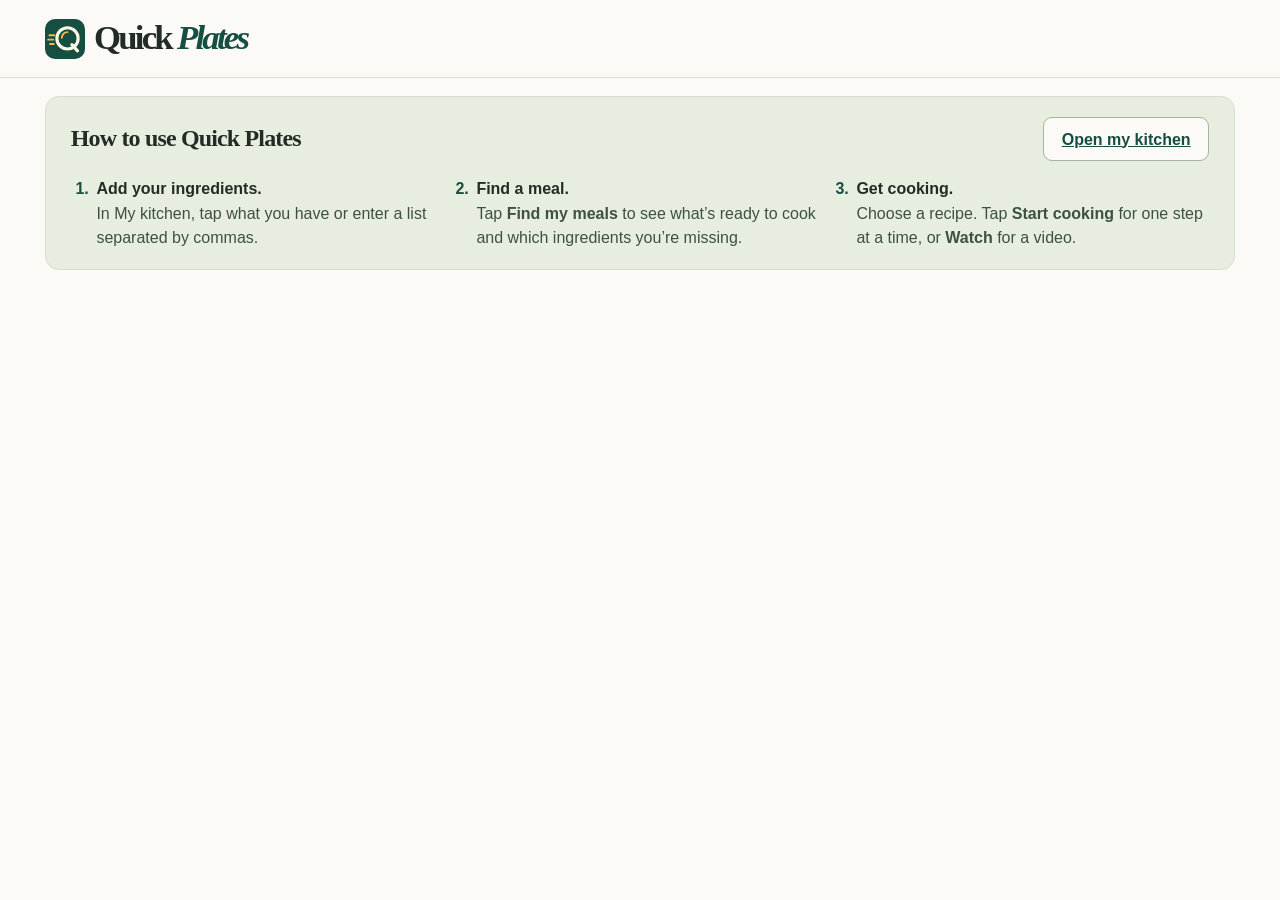
==== guide.html @ 8a929977 "Show the guide first, add a direct guide link and refresh online app pages" ====
<!doctype html>
<html lang="en-GB"><head><meta charset="utf-8"><meta name="viewport" content="width=device-width,initial-scale=1"><meta name="theme-color" content="#faf9f4"><title>How to use Quick Plates</title><link rel="stylesheet" href="./styles.css"><link rel="icon" href="./icon.svg"></head>
<body><header><div class="wrap mast"><a class="brand" href="./" style="text-decoration:none;color:inherit"><img src="./icon.svg" alt="" width="40" height="40">Quick <span>Plates</span></a></div></header>
<main class="wrap"><section class="quick-guide" aria-labelledby="guide-title">
<div class="guide-heading"><div><h1 id="guide-title">How to use Quick Plates</h1></div><a class="outline" href="./?view=pantry">Open my kitchen</a></div>
<ol class="guide-steps">
<li><strong>Add your ingredients.</strong> In My kitchen, tap what you have or enter a list separated by commas.</li>
<li><strong>Find a meal.</strong> Tap <b>Find my meals</b> to see what’s ready to cook and which ingredients you’re missing.</li>
<li><strong>Get cooking.</strong> Choose a recipe. Tap <b>Start cooking</b> for one step at a time, or <b>Watch</b> for a video.</li>
</ol></section></main></body></html>
---- styles.css ----
:root{--paper:#fbfaf6;--ink:#222c25;--muted:#58645a;--leaf:#174e42;--tomato:#9f4220;--border:#dcded2;--serif:Georgia,"Times New Roman",serif;background:var(--paper);color:var(--ink);font:100%/1.5 -apple-system,BlinkMacSystemFont,"Segoe UI",Arial,sans-serif;-webkit-text-size-adjust:100%}
*{box-sizing:border-box}body{margin:0}button,input,select{font:inherit;color:inherit}button{background:none;border:0;cursor:pointer}button:disabled{opacity:.45;cursor:default}button,a,input,select,summary{touch-action:manipulation}button:focus-visible,a:focus-visible,input:focus-visible,select:focus-visible{outline:3px solid #3d7657;outline-offset:3px}img{display:block;max-width:100%}h1,h2,h3,p{margin:0}h1,h2,h3,.cardname{font-family:var(--serif);line-height:1.08;letter-spacing:-.035em;font-weight:600}main:focus{outline:0}[hidden]{display:none!important}.wrap{width:min(1190px,calc(100% - 72px));margin:auto}.ico{width:1.15em;height:1.15em;display:inline-block;vertical-align:-.2em;flex:none}.skip{position:fixed;left:10px;top:-64px;background:white;z-index:8;padding:10px}.skip:focus{top:6px}
header{border-bottom:1px solid var(--border)}.mast{display:flex;align-items:center;gap:1rem;height:77px}.brand{display:flex;align-items:center;padding:0;font:700 2.17rem/1 var(--serif);letter-spacing:-.08em}.brand img{margin-right:9px}.brand span{margin-left:.18em;color:var(--leaf);font-style:italic}#topnav{display:flex;align-self:stretch;gap:.15rem;margin-left:auto}.navitem{font-size:.94rem;font-weight:650;padding:0 .85rem;color:var(--muted);position:relative}.navitem.active,.navitem:hover{color:var(--tomato)}#topnav .navitem.active:after{content:"";position:absolute;bottom:14px;left:.85rem;right:.85rem;height:2px;background:var(--tomato)}.bag,.outline,.primary,.quiet,.chip,.round{display:inline-flex;align-items:center;justify-content:center;gap:.5rem;line-height:1.2;min-height:42px;font-weight:650}.bag,.outline,.chip,.round{border:1px solid var(--border);background:#fffef9}.bag,.chip{border-radius:24px;padding:.58rem .95rem;font-size:.9rem}.bag.active{border-color:var(--tomato)}.bag b{background:#e6ebdd;padding:.12rem .35rem;border-radius:20px}.mobile-nav{display:none}.primary,.outline,.quiet{padding:.72rem 1.1rem;border-radius:9px}.primary{background:var(--tomato);color:#fff}.primary:hover{background:#872b1d}.outline:hover,.chip:hover,.round:hover{border-color:#97aa91}.quiet{color:var(--leaf);padding-inline:.4rem}.round{border-radius:50%;width:40px;height:40px;min-height:40px;padding:0}
.hero{display:grid;grid-template-columns:.85fr 1.15fr;position:relative;border-radius:22px;background:#f7ead7;overflow:hidden;margin-top:27px;min-height:360px}.hero-copy{padding:clamp(1.75rem,3.6vw,3.4rem);align-self:center}.eyebrow,.kicker{text-transform:uppercase;letter-spacing:.13em;font-size:.73rem;font-weight:780;color:var(--tomato)}.eyebrow{display:flex;align-items:center;gap:.5rem}.eyebrow:before{content:"";width:23px;height:2px;background:currentColor}.hero h1{font-size:clamp(3.5rem,5.75vw,5.7rem);letter-spacing:-.065em;line-height:.94;margin:1rem 0}.hero em{color:var(--tomato);font-weight:500}.hero-copy p{max-width:34ch;color:#475248;line-height:1.45}.hero-meta{display:flex;align-items:center;gap:.6rem;font-size:.9rem;color:#455247;margin:.75rem 0 1.15rem;font-weight:600}.hero-meta i{width:3px;height:3px;border-radius:50%;background:currentColor}.hero-photo{width:100%;height:100%;max-height:455px;min-height:100%;position:absolute;right:0;top:0;width:57.5%;object-fit:cover}
.pantry-band{margin:18px 0 34px;padding:1.2rem 1.6rem;border-radius:14px;border:1px solid #d5dfc9;background:#e8eedf;display:flex;align-items:center;gap:1rem}.basket-icon,.empty-icon{background:#dce7d0;color:var(--leaf);border-radius:50%;display:grid;place-items:center;width:46px;height:46px;flex:none}.basket-icon svg,.empty-icon svg{width:24px;height:24px}.band-text{flex:1}.pantry-band h2{font-size:1.5rem}.pantry-band p{font-size:.94rem;color:#4e5c4e;margin-top:2px}.pantry-band .outline{background:transparent;border-color:#a5b49b;color:#2d4d34}
.section-head,.results-line,.sheet-head,.between,.serves,.field-head{display:flex;align-items:center;justify-content:space-between;gap:.7rem}.section-head{align-items:flex-end}.section-head h2,.page-head h1{font-size:clamp(2.15rem,3.5vw,3.2rem);margin-top:.45rem}.browse{display:flex;gap:1rem;align-items:center;justify-content:space-between;margin:1.25rem 0 .7rem}.scroll-chips,.chips{display:flex;gap:.45rem;align-items:center}.scroll-chips{overflow:auto;scrollbar-width:none}.scroll-chips::-webkit-scrollbar{display:none}.chips{flex-wrap:wrap}.chip{white-space:nowrap;min-height:38px;font-weight:600}.chip[aria-pressed=true]{border-color:var(--leaf);background:var(--leaf);color:white}.search{display:flex;align-items:center;gap:8px;min-height:41px;padding:0 .7rem;border:1px solid var(--border);border-radius:9px;background:#fffefa;color:var(--muted)}.search input{min-width:0;width:100%;padding:.55rem 0;border:0;background:none;outline:none}.search:focus-within{outline:2px solid var(--leaf)}.browse .search{width:195px;flex:none}.results-line{color:var(--muted);font-size:.87rem;margin:.85rem 0 1rem}.results-line select{background:none;border:0;font-weight:650;max-width:135px}.grid{display:grid;grid-template-columns:repeat(3,minmax(0,1fr));gap:22px}.card{position:relative;border:1px solid var(--border);border-radius:15px;overflow:hidden;background:#fffefa;display:flex}.cardmain{width:100%;padding:0;text-align:left;display:flex;flex-direction:column}.pic{display:block;width:100%;aspect-ratio:1.72;overflow:hidden;background:#e9e7dc}.pic img{width:100%;height:100%;object-fit:cover;transition:transform .3s}.cardmain:hover .pic img{transform:scale(1.025)}.cardcopy{width:100%;display:grid;gap:.5rem;padding:1rem 1.12rem 1.15rem}.cardname{font-size:1.5rem}.cardmain:hover .cardname{color:var(--tomato)}.bookmark{position:absolute;top:11px;right:11px;background:#fffdf4f2;border:1px solid #ffffff88;color:var(--leaf);box-shadow:0 1px 5px #0002}.bookmark[aria-pressed=true] svg{fill:var(--leaf)}.meta{display:flex;align-items:center;flex-wrap:wrap;gap:.3rem 1rem;color:var(--muted);font-size:.89rem}.meta>span{display:inline-flex;align-items:center;gap:5px}.match{border-top:1px solid var(--border);padding-top:.55rem;font-weight:600;font-size:.86rem;color:var(--leaf)}.near{color:#79521b}.more{display:flex;margin:1.6rem auto}.empty{grid-column:1/-1;text-align:center;padding:2rem;border:1px solid var(--border);border-radius:14px;background:#fffefa}.empty-icon{margin:0 auto .7rem}.empty h3{font-size:1.5rem}.empty p{color:var(--muted);margin:.5rem 0 .8rem}
footer{margin-top:3rem!important;padding:1.2rem 0;border-top:1px solid var(--border);display:flex;justify-content:space-between;gap:1rem;color:var(--muted);font-size:.85rem}footer button{text-decoration:underline}.page-head{padding:2rem 0 1.5rem}.page-head p,.panel>p,.fine{color:var(--muted)}.page-head p,.panel>p{margin-top:.5rem}#subpage{min-height:60vh}.pantry-layout{display:grid;grid-template-columns:1fr 1fr;gap:1rem}.panel,.day,.note{background:#fffefa;border:1px solid var(--border);border-radius:14px;padding:1.2rem}.panel h2,.sheetbody h3{font-size:1.52rem}.addform,.actions{display:flex;align-items:center;gap:.55rem;margin:.9rem 0}.addform .search{flex:1}.actions{flex-wrap:wrap}.pantryrow,.shoprow,.ingredient{display:flex;align-items:center;gap:.6rem;padding:.52rem 0;border-bottom:1px solid var(--border)}.pantryrow>span:first-child,.shoprow label,.ingredient>span:first-child{flex:1}.small{font-size:.85rem;padding:.4rem .6rem;min-height:36px}.usefirst[aria-pressed=true]{background:#e0e9d5;color:var(--leaf)}.shoprow label{display:flex;align-items:center;gap:.7rem}.shoprow input{width:20px;height:20px;accent-color:var(--leaf)}.shoprow.done label span{text-decoration:line-through}.qty{display:block;font-size:.86rem;color:var(--muted)}.week{display:grid;grid-template-columns:repeat(auto-fit,minmax(210px,1fr));gap:12px}.day{display:flex;flex-direction:column;gap:.6rem}.day h2{font-size:1.15rem}.day .actions{margin:auto 0 0}.linkbutton{width:fit-content;color:var(--leaf);font:600 1.35rem/1.15 var(--serif);text-align:left;padding:0}.note{background:#e8efdf;border:0;margin:.85rem 0}.fine{font-size:.88rem}
dialog{width:min(610px,calc(100% - 24px));padding:0;max-height:88dvh;overflow:auto;border:1px solid var(--border);border-radius:17px;background:var(--paper);color:var(--ink);box-shadow:0 28px 85px #16241c44}dialog::backdrop{background:#18251ca8}body:has(dialog[open]){overflow:hidden}.sheet-head{padding:.6rem 1rem;background:var(--paper);position:sticky;top:0;z-index:1;border-bottom:1px solid var(--border)}.sheet-head h2{font-size:1.25rem}.sheetbody{padding:1.35rem}.sheetbody h2{font-size:2.1rem;margin:.35rem 0 .7rem}.sheetbody h3{margin:1.1rem 0 .6rem}.sheetbody p{margin:.6rem 0}.detailpic{width:100%;aspect-ratio:2.7;object-fit:cover}.serves{margin-top:1rem}.serves h3{margin:0}.stepper{display:flex;gap:6px;align-items:center;border:1px solid var(--border);border-radius:8px}.stepper button{min-width:36px;min-height:36px}.ingredient small{color:var(--leaf);display:block}.method{padding-left:1.6rem}.method li{padding-left:.25rem;margin:.6rem 0}.method li::marker{color:var(--tomato);font-weight:bold}.fieldgrid{display:grid;grid-template-columns:1fr 1fr;gap:.75rem}.field{display:block;margin:.4rem 0}.field select,.date{width:100%;padding:.55rem;border:1px solid var(--border);border-radius:8px;background:#fffefa;margin-top:.25rem;min-height:42px}.steptext{font:500 clamp(1.45rem,4vw,2.2rem)/1.35 var(--serif);margin:1.15rem 0!important}.progress{height:5px;background:#e0e2d7;border-radius:5px;margin:.65rem 0}.progress i{display:block;height:100%;background:var(--leaf);border-radius:5px}.status{color:var(--leaf);min-height:1.4em}.meallink{display:block;text-align:left;width:100%;padding:.65rem 0;border-bottom:1px solid var(--border)}#toast{position:fixed;left:50%;bottom:1.1rem;transform:translateX(-50%);z-index:8;width:max-content;max-width:90vw;background:#294532;color:white;border-radius:9px;padding:.65rem 1rem;display:none}#toast.show{display:block}
@media(max-width:950px){.wrap{width:calc(100% - 40px)}.grid{gap:14px}.navitem{padding-inline:.55rem}.browse{align-items:stretch;flex-direction:column;gap:.65rem}.browse .search{width:min(350px,100%)}.hero{min-height:320px}}
@media(max-width:700px){body{padding-bottom:calc(58px + env(safe-area-inset-bottom))}.wrap{width:calc(100% - 32px)}.mast{height:61px;justify-content:space-between}.brand{font-size:1.85rem}.brand img{width:33px;height:33px}.bag{font-size:.85rem;min-height:38px;padding:.5rem .75rem}#topnav{display:none}.mobile-nav{display:flex;justify-content:space-around;position:fixed;bottom:0;left:0;right:0;z-index:4;background:#fbfaf6fa;border-top:1px solid var(--border);padding:.18rem 0 max(.18rem,env(safe-area-inset-bottom))}.mobile-nav .navitem{min-height:48px;display:flex;flex-direction:column;align-items:center;justify-content:center;gap:.15rem;font-size:.75rem}.mobile-nav .ico{width:20px;height:20px}.hero{grid-template-columns:1.04fr .96fr;min-height:230px;margin-top:15px;border-radius:16px}.hero-photo{width:48%;object-position:54% center}.hero-copy{padding:1.2rem 1rem}.hero h1{font-size:clamp(2.35rem,8.2vw,3.45rem);margin:.65rem 0}.hero-copy p{display:none}.hero .primary{font-size:.9rem}.hero-meta{display:block;font-size:.8rem;margin:.5rem 0 .8rem}.hero-meta i{display:inline-block;vertical-align:middle;margin:0 .2rem}.eyebrow,.kicker{font-size:.68rem}.eyebrow:before{width:16px}.pantry-band{padding:.9rem;gap:.68rem;flex-wrap:wrap;margin:12px 0 24px}.basket-icon{width:37px;height:37px}.pantry-band h2{font-size:1.27rem}.pantry-band p{font-size:.86rem}.pantry-band .outline,.section-head .outline{font-size:.86rem;padding:.55rem .7rem;min-height:38px}.section-head h2{font-size:2rem}.browse{margin-top:1rem}.browse .search{width:100%}.scroll-chips{margin-right:-16px;padding-right:16px}.grid{grid-template-columns:repeat(2,minmax(0,1fr));gap:12px}.pic{aspect-ratio:1.43}.cardcopy{padding:.7rem;gap:.4rem}.cardname{font-size:1.22rem}.meta{font-size:.78rem;gap:.2rem .6rem}.bookmark{width:34px;height:34px;min-height:34px;right:7px;top:7px}.match{font-size:.78rem}.pantry-layout{grid-template-columns:1fr}.page-head{padding:1.5rem 0 1rem}.panel,.day{padding:1rem}.sheetbody{padding:1.05rem}#toast{bottom:calc(68px + env(safe-area-inset-bottom))}}
@media(max-width:430px){.pantry-band{display:grid;grid-template-columns:36px 1fr}.pantry-band .outline{grid-column:2;justify-self:start}.hero-copy{padding:1rem .8rem}.hero h1{font-size:clamp(2.12rem,9.4vw,2.55rem)}.grid{gap:10px}.results-line{font-size:.79rem}.cardname{font-size:1.14rem}.kicker{font-size:.65rem}.fieldgrid{grid-template-columns:1fr}.sheetbody .actions{gap:.4rem}.sheetbody .actions button{font-size:.9rem}.cardcopy{padding:.65rem}}
@media(prefers-reduced-motion:reduce){*{scroll-behavior:auto!important;transition:none!important}}
img.image-offline{object-fit:contain;padding:12%;background:#e6ebdf}.note h3{font-size:1.25rem}.note .chips{margin-top:.65rem}.status:not(:empty){padding:.4rem 1.35rem 1rem}

.method-video{display:flex;align-items:center;gap:.75rem;padding:.8rem 1rem;margin:.65rem 0 1rem;border:1px solid #cad8c5;border-radius:10px;background:#eff4e9;color:var(--leaf);text-decoration:none}.method-video:hover strong{text-decoration:underline}.method-video:focus-visible{outline:3px solid var(--leaf);outline-offset:3px}.method-video strong,.method-video small{display:block}.method-video small{font-size:.81rem;color:#4d6052;margin-top:.15rem}.video-play{flex:none;display:grid;place-items:center;width:2rem;height:2rem;border-radius:50%;background:var(--leaf);color:white;font-size:.75rem}

.quick-guide{padding:1.25rem 1.55rem;margin:18px 0 34px;border:1px solid #d5dfc9;border-radius:14px;background:#e8eedf}
.guide-heading{display:flex;align-items:center;justify-content:space-between;gap:.75rem}
.guide-heading h2{font-size:1.55rem}.guide-heading p{font-size:.9rem;color:var(--muted);margin-top:.25rem}
.quick-guide .outline{background:var(--paper);border-color:#a5b49b;color:var(--leaf)}
.guide-steps{display:grid;grid-template-columns:repeat(3,minmax(0,1fr));gap:1.5rem;margin:1rem 0 0;padding-left:1.4rem}
.guide-steps li{padding-left:.2rem;color:#3d5041;font-size:1rem;line-height:1.45}.guide-steps li::marker{color:var(--leaf);font-weight:750}
.guide-steps strong{display:block;color:var(--ink);margin-bottom:.12rem}
@media(max-width:700px){.quick-guide{padding:1rem;margin:12px 0 24px;display:grid;gap:.85rem}.guide-heading{display:contents}.guide-heading h2{font-size:1.4rem}.guide-heading .outline{grid-row:3;justify-self:start}.guide-steps{grid-row:2;grid-template-columns:1fr;gap:.7rem;margin:0}.guide-steps strong{display:inline}}
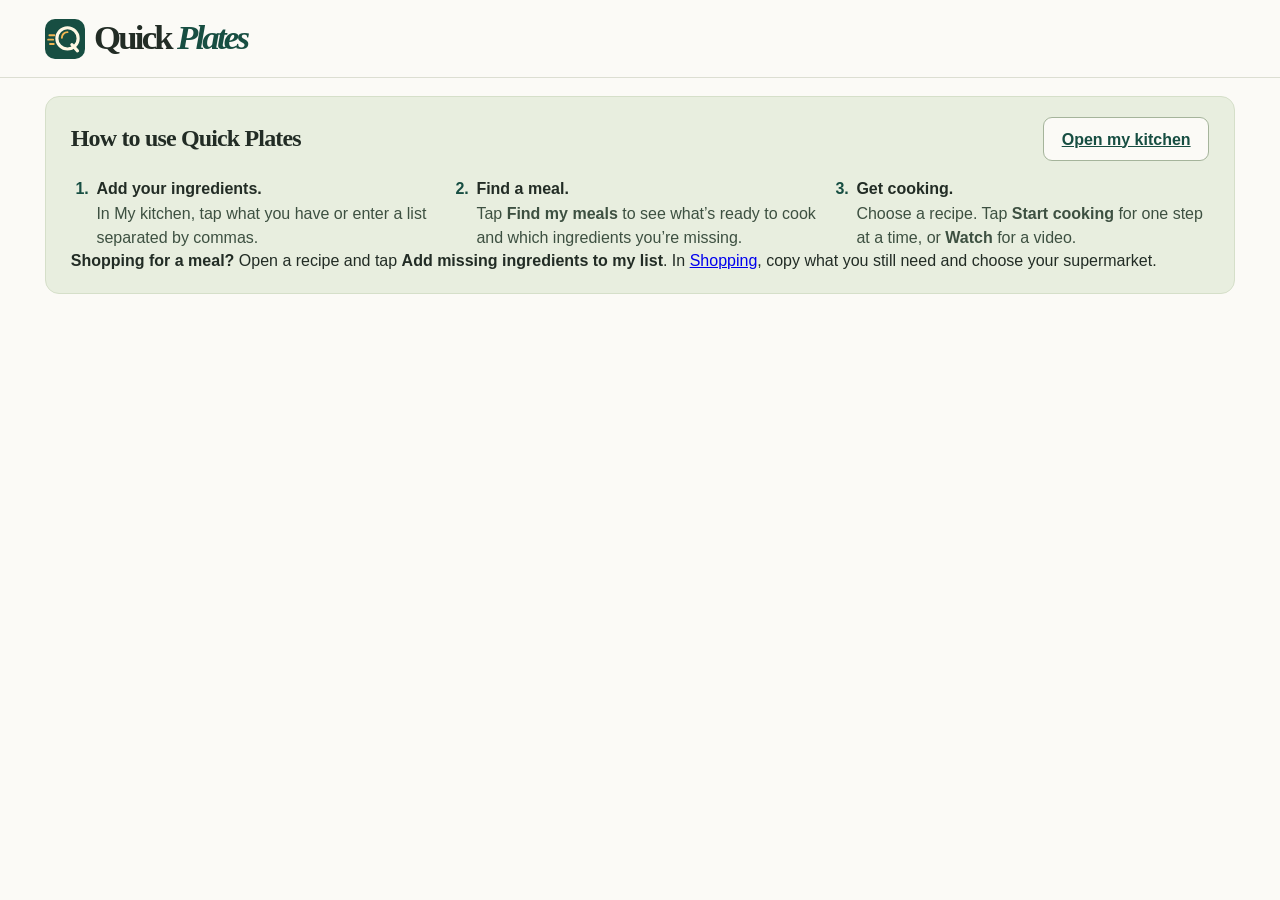
==== commit 05fa2acf: "Add supermarket handover to the Quick Plates shopping list" ====
--- a/guide.html
+++ b/guide.html
@@ -7,4 +7,4 @@
 <li><strong>Add your ingredients.</strong> In My kitchen, tap what you have or enter a list separated by commas.</li>
 <li><strong>Find a meal.</strong> Tap <b>Find my meals</b> to see what’s ready to cook and which ingredients you’re missing.</li>
 <li><strong>Get cooking.</strong> Choose a recipe. Tap <b>Start cooking</b> for one step at a time, or <b>Watch</b> for a video.</li>
-</ol></section></main></body></html>
+</ol><p><strong>Shopping for a meal?</strong> Open a recipe and tap <b>Add missing ingredients to my list</b>. In <a href="./?view=shopping">Shopping</a>, copy what you still need and choose your supermarket.</p></section></main></body></html>
--- a/styles.css
+++ b/styles.css
@@ -22,3 +22,8 @@
 .guide-steps li{padding-left:.2rem;color:#3d5041;font-size:1rem;line-height:1.45}.guide-steps li::marker{color:var(--leaf);font-weight:750}
 .guide-steps strong{display:block;color:var(--ink);margin-bottom:.12rem}
 @media(max-width:700px){.quick-guide{padding:1rem;margin:12px 0 24px;display:grid;gap:.85rem}.guide-heading{display:contents}.guide-heading h2{font-size:1.4rem}.guide-heading .outline{grid-row:3;justify-self:start}.guide-steps{grid-row:2;grid-template-columns:1fr;gap:.7rem;margin:0}.guide-steps strong{display:inline}}
+
+.supermarket{margin-top:1rem}
+.supermarket .actions{align-items:flex-end}
+.supermarket .actions small{display:block;max-width:24ch;margin-bottom:.4rem}
+.supermarket a.outline{display:inline-flex;text-decoration:none}
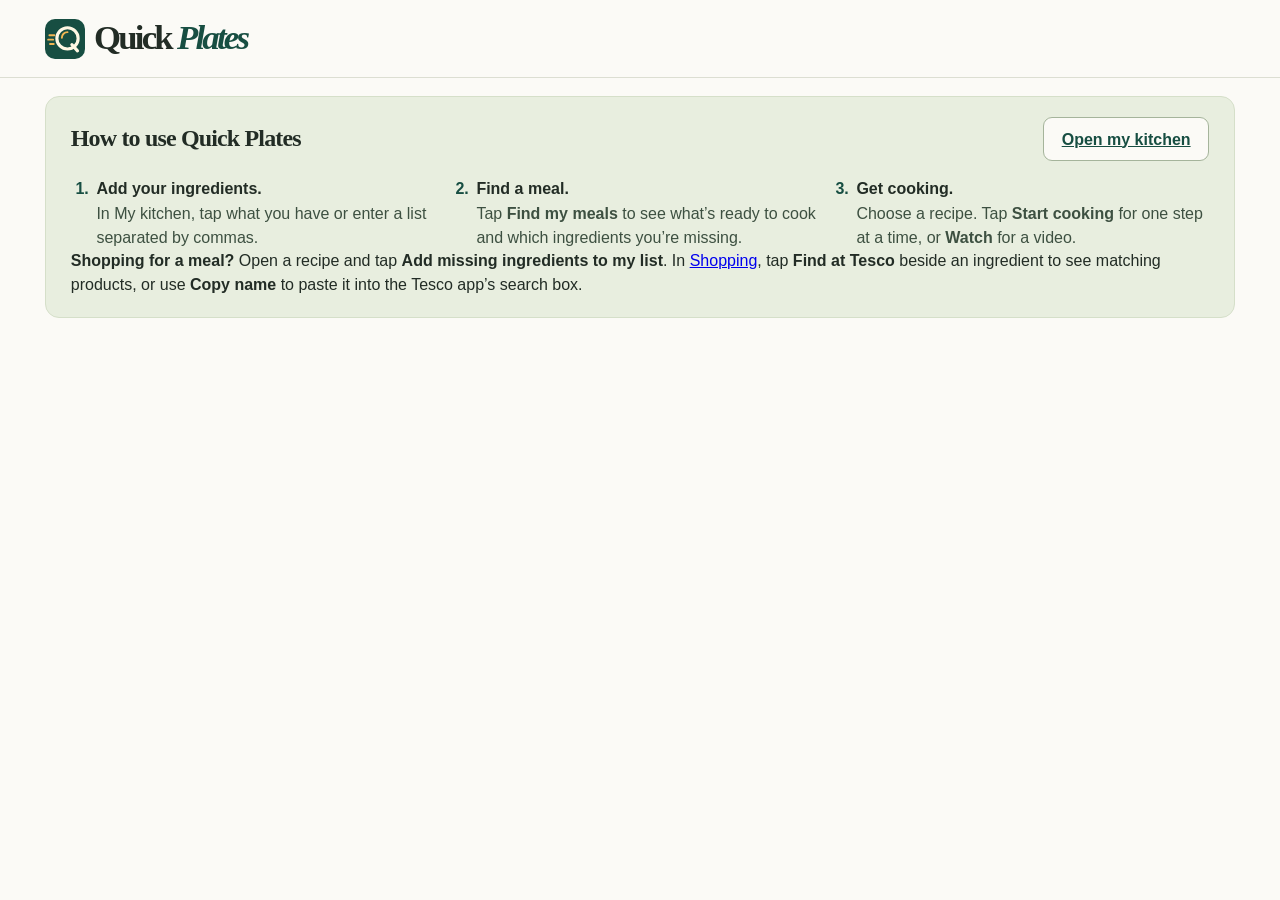
==== commit 4d4c9b1c: "Support Tesco product search and copying one ingredient for the grocery app" ====
--- a/guide.html
+++ b/guide.html
@@ -7,4 +7,4 @@
 <li><strong>Add your ingredients.</strong> In My kitchen, tap what you have or enter a list separated by commas.</li>
 <li><strong>Find a meal.</strong> Tap <b>Find my meals</b> to see what’s ready to cook and which ingredients you’re missing.</li>
 <li><strong>Get cooking.</strong> Choose a recipe. Tap <b>Start cooking</b> for one step at a time, or <b>Watch</b> for a video.</li>
-</ol><p><strong>Shopping for a meal?</strong> Open a recipe and tap <b>Add missing ingredients to my list</b>. In <a href="./?view=shopping">Shopping</a>, copy what you still need and choose your supermarket.</p></section></main></body></html>
+</ol><p><strong>Shopping for a meal?</strong> Open a recipe and tap <b>Add missing ingredients to my list</b>. In <a href="./?view=shopping">Shopping</a>, tap <b>Find at Tesco</b> beside an ingredient to see matching products, or use <b>Copy name</b> to paste it into the Tesco app’s search box.</p></section></main></body></html>
--- a/styles.css
+++ b/styles.css
@@ -27,3 +27,6 @@
 .supermarket .actions{align-items:flex-end}
 .supermarket .actions small{display:block;max-width:24ch;margin-bottom:.4rem}
 .supermarket a.outline{display:inline-flex;text-decoration:none}
+
+.item-tools{display:flex;align-items:center;gap:.5rem}.item-tools a{color:var(--leaf)}
+@media(max-width:600px){.shoprow{flex-wrap:wrap}.shoprow .item-tools{order:1;width:100%;padding-left:2rem}.item-tools a,.item-tools button{display:inline-flex;align-items:center;min-height:44px}}
